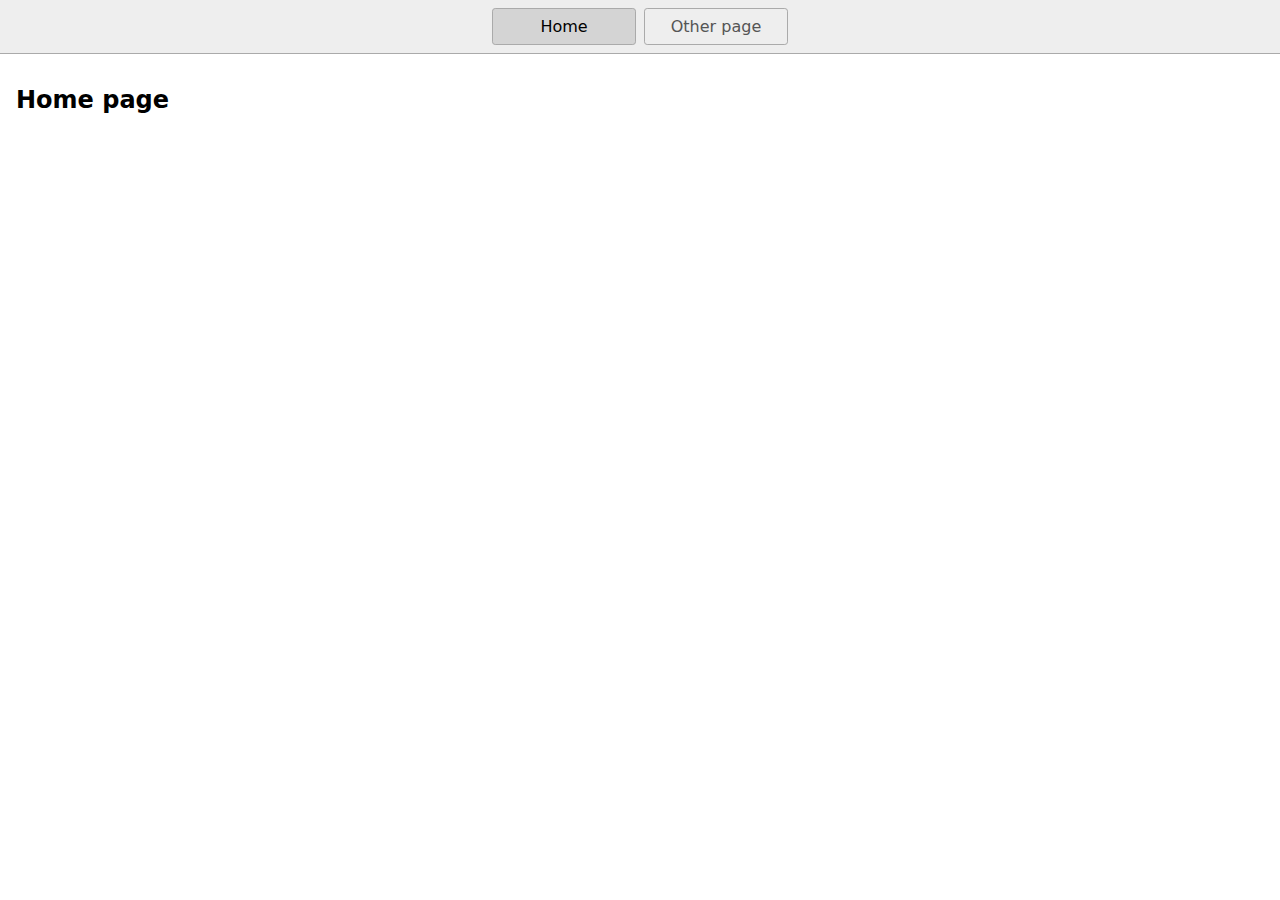
==== index.html @ 3d0e3868 "Initial commit" ====
<!DOCTYPE html>
<html lang="en">
  <head>
    <title>Home</title>
    <meta charset="UTF-8" />
    <meta name="viewport" content="width=device-width" />
    <!--
      Need a visual blank slate?
      Remove all code in `styles.css`!
    -->
    <link rel="stylesheet" href="styles.css" />
    <script type="module" src="script.js"></script>
  </head>
  <body>
      <nav>
      <a href="/" aria-current="page">Home</a>
      <a href="/page2.html">Other page</a>
    </nav>
    <main>
      <h1>Home page</h1>
    </main>

  <!--<h2>Login form</h2>
    <form id="login-form" method="GET">
      <input type="text" name="username">
    </form>

    <input type="text" name="surname" form="login-form">

    <button type="submit" form="login-form">Login</button>
  -->
  
  <!--<h2>HTML Table</h2>

  <table>
    <tr>
      <th>Company</th>
      <th>Contact</th>
      <th>Country</th>
    </tr>
    <tr>
      <td>Alfreds Futterkiste</td>
      <td>Maria Anders</td>
      <td>Germany</td>
    </tr>
    <tr>
      <td>Centro comercial Moctezuma</td>
      <td>Francisco Chang</td>
      <td>Mexico</td>
    </tr>
    <tr>
      <td>Ernst Handel</td>
      <td>Roland Mendel</td>
      <td>Austria</td>
    </tr>
    <tr>
      <td>Island Trading</td>
      <td>Helen Bennett</td>
      <td>UK</td>
    </tr>
    <tr>
      <td>Laughing Bacchus Winecellars</td>
      <td>Yoshi Tannamuri</td>
      <td>Canada</td>
    </tr>
    <tr>
      <td>Magazzini Alimentari Riuniti</td>
      <td>Giovanni Rovelli</td>
      <td>Italy</td>
    </tr>
  </table>
-->
<!--
    <ul >
      <li>first</li>
      <li>second</li>
      <li>therd</li>
    </ul>
    <ul >
      <li>first</li>
      <li>second</li>
      <li>
        <ul>
          <li>first</li>
          <li>second</li>
          <li>therd</li>
        </ul>
      </li>
    </ul>
    <ol type="A">
      <li>first</li>
      <li>second</li>
      <li>therd</li>
    </ol>
      <ol type="i">
      <li>first</li>
      <li>second</li>
      <li>therd</li>
    </ol>
    <ol type="a">
      <li>first</li>
      <li>second</li>
      <li>therd</li>
    </ol>
    <h2>A Description List</h2>

<dl>
  <dt>Coffee</dt>
  <dd>- black hot drink</dd>
  <dt>Milk</dt>
  <dd>- white cold drink</dd>
</dl>
-->

  </body>
</html>
---- styles.css ----
* {
  box-sizing: border-box;
}

body {
  margin: 0;
  font-family: system-ui, sans-serif;
  color: black;
  background-color: white;
}

nav {
  display: flex;
  flex-wrap: wrap;
  align-items: center;
  justify-content: center;
  padding: 0.5rem;
  gap: 0.5rem;
  border-bottom: solid 1px #aaa;
  background-color: #eee;
}

nav a {
  display: inline-block;
  min-width: 9rem;
  padding: 0.5rem;
  border-radius: 0.2rem;
  border: solid 1px #aaa;
  text-align: center;
  text-decoration: none;
  color: #555;
}

nav a[aria-current='page'] {
  color: #000;
  background-color: #d4d4d4;
}

main {
  padding: 1rem;
}

h1 {
  font-weight: bold;
  font-size: 1.5rem;
}

table {
  font-family: arial, sans-serif;
  border-collapse: collapse;
  width: 100%;
}

td, th {
  border: 1px solid #dddddd;
  text-align: left;
  padding: 8px;
}

tr:nth-child(even) {
  background-color: #dddddd;
}
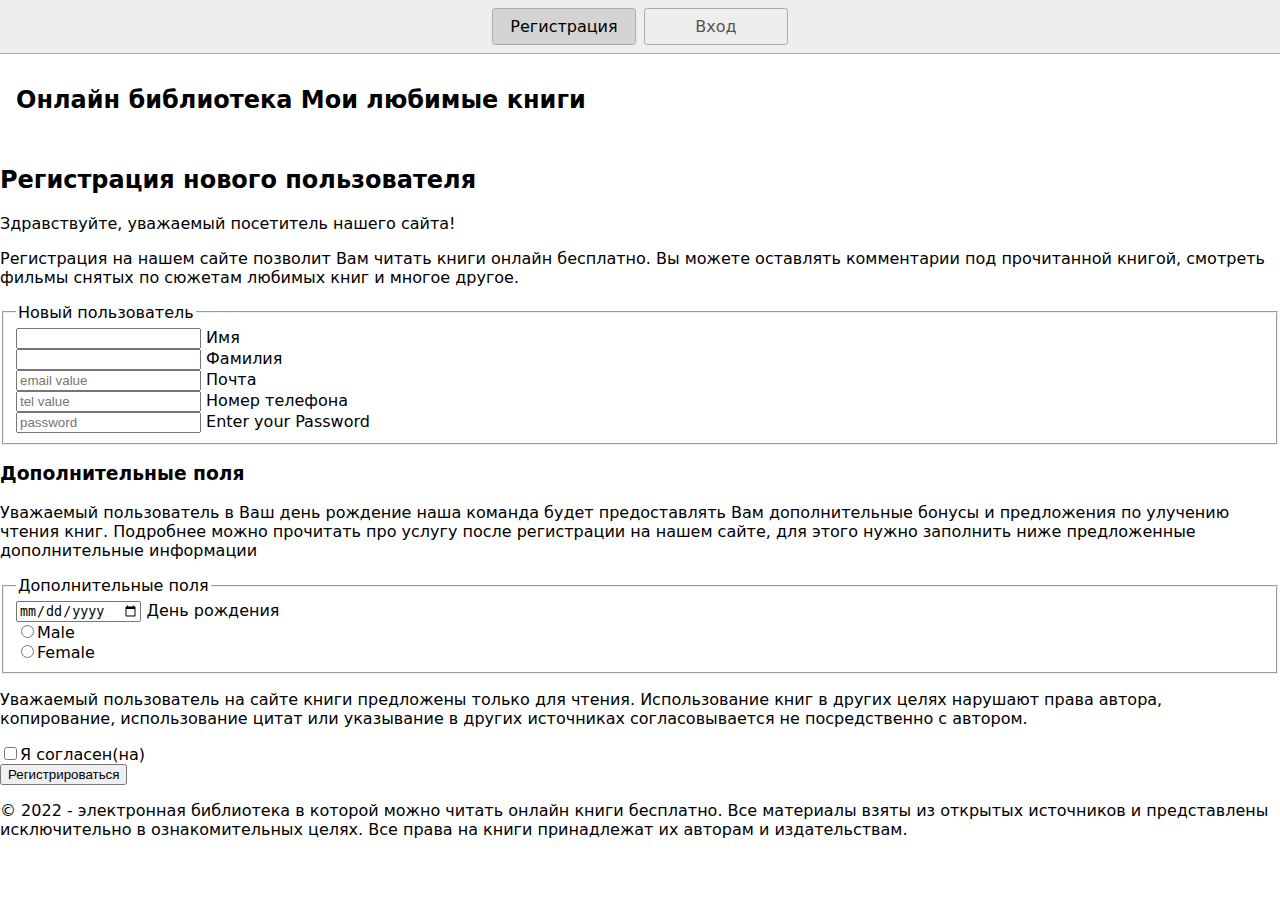
==== commit cc71d349: "3 files modified, 1 added" ====
--- a/index.html
+++ b/index.html
@@ -1,7 +1,7 @@
 <!DOCTYPE html>
 <html lang="en">
   <head>
-    <title>Home</title>
+    <title>Регистрация</title>
     <meta charset="UTF-8" />
     <meta name="viewport" content="width=device-width" />
     <!--
@@ -12,105 +12,80 @@
     <script type="module" src="script.js"></script>
   </head>
   <body>
-      <nav>
-      <a href="/" aria-current="page">Home</a>
-      <a href="/page2.html">Other page</a>
+    <nav>
+      <a href="/" aria-current="page">Регистрация</a>
+      <a href="/page2.html">Вход</a>
     </nav>
     <main>
-      <h1>Home page</h1>
+      <h1>Онлайн библиотека Мои любимые книги</h1>
     </main>
+    <h2>Регистрация нового пользователя</h2>
+    <p>Здравствуйте, уважаемый посетитель нашего сайта!</p>
+    <p>
+      Регистрация на нашем сайте позволит Вам читать книги онлайн бесплатно. Вы
+      можете оставлять комментарии под прочитанной книгой, смотреть фильмы
+      снятых по сюжетам любимых книг и многое другое.
+    </p>
+    <form action="">
+      <fieldset>
+        <legend>Новый пользователь</legend>
+        <label for="firstname"
+          ><input required type="text" id="firstname" name="firstname" />
+          Имя</label
+        >
+        <label for="lastname"
+          ><input required type="text" id="lastname" name="lastname" />
+          Фамилия</label
+        >
+        <label for=""
+          ><input required inputmode="email" placeholder="email value" />
+          Почта</label
+        >
+        <label for=""
+          ><input required inputmode="tel" placeholder="tel value" /> Номер
+          телефона</label
+        >
+        <label for="password">
+          <input required type="password" placeholder="password" required/>
+          Enter your Password</label>
+      </fieldset>
+      <h3>Дополнительные поля</h3>
+      <p>
+        Уважаемый пользователь в Ваш день рождение наша команда будет
+        предоставлять Вам дополнительные бонусы и предложения по улучению чтения
+        книг. Подробнее можно прочитать про услугу после регистрации на нашем
+        сайте, для этого нужно заполнить ниже предложенные дополнительные
+        информации
+      </p>
+      <fieldset>
+        <legend>Дополнительные поля</legend>
+        <label for=""><input required type="date" /> День рождения</label>
+        <label for="male"
+          ><input required type="radio" name="gender" />Male</label
+        >
+        <label for="female"
+          ><input required type="radio" name="gender" />Female</label
+        >
+      </fieldset>
+      <p>
+        Уважаемый пользователь на сайте книги предложены только для чтения.
+        Использование книг в других целях нарушают права автора, копирование,
+        использование цитат или указывание в других источниках согласовывается
+        не посредственно с автором.
+      </p>
+      <label for="yes"><input required type="checkbox" />Я согласен(на)</label>
 
-  <!--<h2>Login form</h2>
-    <form id="login-form" method="GET">
-      <input type="text" name="username">
+      <a href="page2.html">
+      <button class="btn btn-primary">Регистрироваться</button>
+  </a>
     </form>
-
-    <input type="text" name="surname" form="login-form">
-
-    <button type="submit" form="login-form">Login</button>
-  -->
-  
-  <!--<h2>HTML Table</h2>
-
-  <table>
-    <tr>
-      <th>Company</th>
-      <th>Contact</th>
-      <th>Country</th>
-    </tr>
-    <tr>
-      <td>Alfreds Futterkiste</td>
-      <td>Maria Anders</td>
-      <td>Germany</td>
-    </tr>
-    <tr>
-      <td>Centro comercial Moctezuma</td>
-      <td>Francisco Chang</td>
-      <td>Mexico</td>
-    </tr>
-    <tr>
-      <td>Ernst Handel</td>
-      <td>Roland Mendel</td>
-      <td>Austria</td>
-    </tr>
-    <tr>
-      <td>Island Trading</td>
-      <td>Helen Bennett</td>
-      <td>UK</td>
-    </tr>
-    <tr>
-      <td>Laughing Bacchus Winecellars</td>
-      <td>Yoshi Tannamuri</td>
-      <td>Canada</td>
-    </tr>
-    <tr>
-      <td>Magazzini Alimentari Riuniti</td>
-      <td>Giovanni Rovelli</td>
-      <td>Italy</td>
-    </tr>
-  </table>
--->
-<!--
-    <ul >
-      <li>first</li>
-      <li>second</li>
-      <li>therd</li>
-    </ul>
-    <ul >
-      <li>first</li>
-      <li>second</li>
-      <li>
-        <ul>
-          <li>first</li>
-          <li>second</li>
-          <li>therd</li>
-        </ul>
-      </li>
-    </ul>
-    <ol type="A">
-      <li>first</li>
-      <li>second</li>
-      <li>therd</li>
-    </ol>
-      <ol type="i">
-      <li>first</li>
-      <li>second</li>
-      <li>therd</li>
-    </ol>
-    <ol type="a">
-      <li>first</li>
-      <li>second</li>
-      <li>therd</li>
-    </ol>
-    <h2>A Description List</h2>
-
-<dl>
-  <dt>Coffee</dt>
-  <dd>- black hot drink</dd>
-  <dt>Milk</dt>
-  <dd>- white cold drink</dd>
-</dl>
--->
-
+    <footer>
+      <p>
+        © 2022 - электронная библиотека в которой можно читать онлайн книги
+        бесплатно. Все материалы взяты из открытых источников и представлены
+        исключительно в ознакомительных целях. Все права на книги принадлежат их
+        авторам и издательствам.
+      </p>
+    </footer>
   </body>
 </html>
--- a/styles.css
+++ b/styles.css
@@ -59,4 +59,22 @@
 
 tr:nth-child(even) {
   background-color: #dddddd;
+}
+table {
+  font-family: arial, sans-serif;
+  border-collapse: collapse;
+  width: 100%;
+}
+
+td, th {
+  border: 1px solid #dddddd;
+  text-align: left;
+  padding: 8px;
+}
+
+tr:nth-child(even) {
+  background-color: #dddddd;
+}
+label {
+  display:block;
 }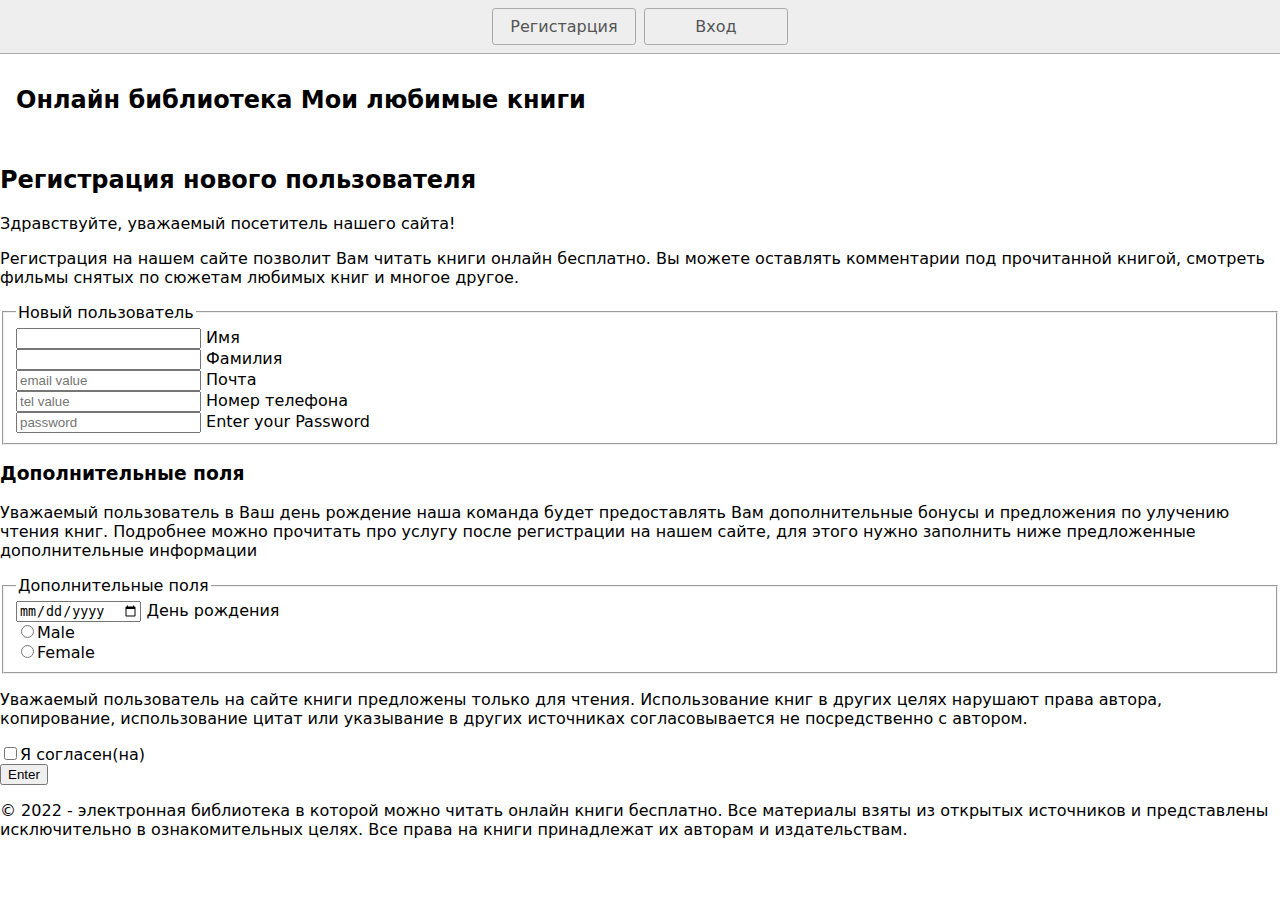
==== commit 3e09431b: "3 files modified" ====
--- a/index.html
+++ b/index.html
@@ -13,8 +13,8 @@
   </head>
   <body>
     <nav>
-      <a href="/" aria-current="page">Регистрация</a>
-      <a href="/page2.html">Вход</a>
+      <a href="./register.html">Регистарция</a>
+      <a href="page2.html" aria-current="page2">Вход</a>
     </nav>
     <main>
       <h1>Онлайн библиотека Мои любимые книги</h1>
@@ -46,8 +46,9 @@
           телефона</label
         >
         <label for="password">
-          <input required type="password" placeholder="password" required/>
-          Enter your Password</label>
+          <input required type="password" placeholder="password" required />
+          Enter your Password</label
+        >
       </fieldset>
       <h3>Дополнительные поля</h3>
       <p>
@@ -75,9 +76,9 @@
       </p>
       <label for="yes"><input required type="checkbox" />Я согласен(на)</label>
 
-      <a href="page2.html">
-      <button class="btn btn-primary">Регистрироваться</button>
-  </a>
+      <a href="page3.html" aria-current="page3" class="btn btn-primary">
+        <button class="btn btn-primary">Enter</button>
+      </a>
     </form>
     <footer>
       <p>
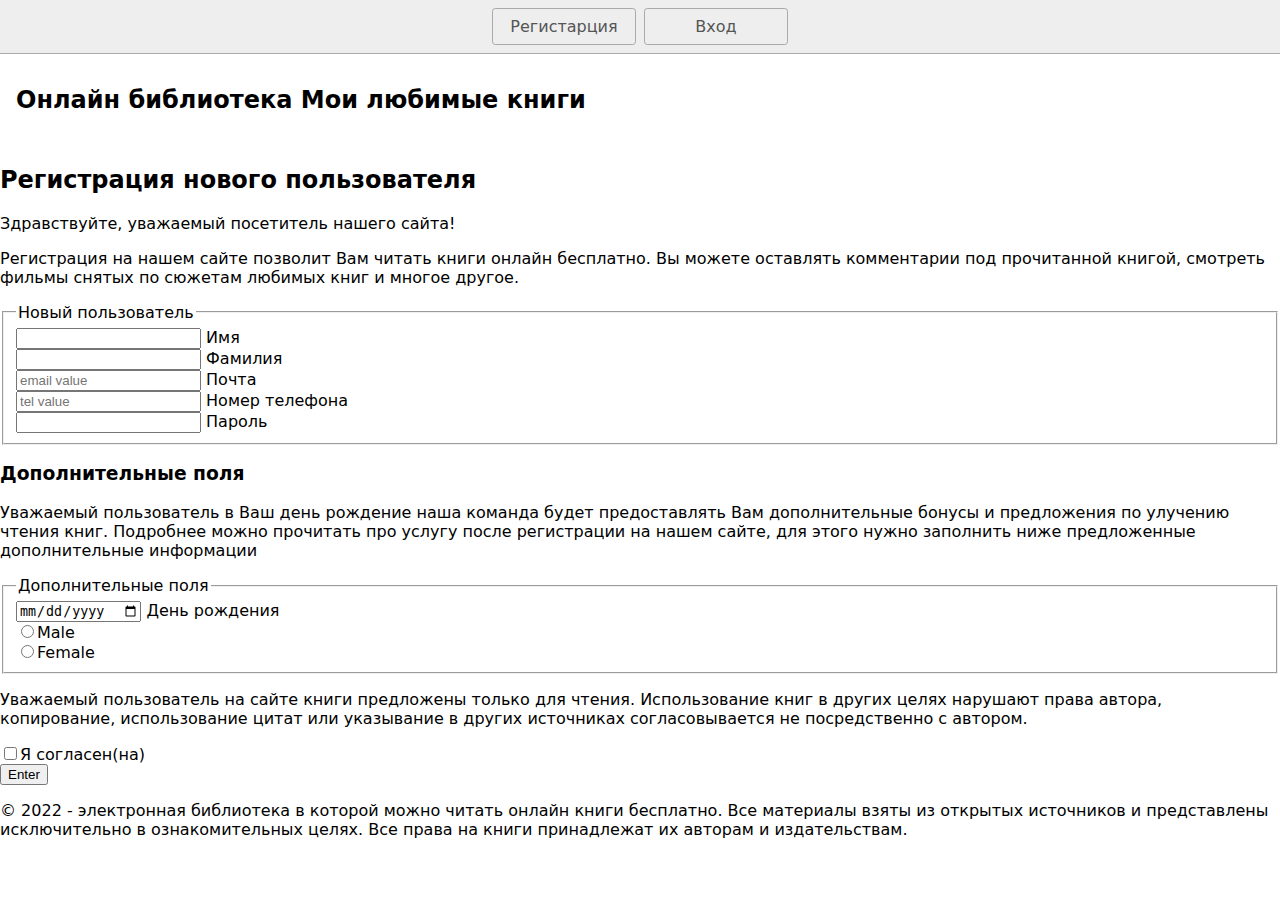
==== commit ba5e7941: "3 files modified" ====
--- a/index.html
+++ b/index.html
@@ -13,7 +13,7 @@
   </head>
   <body>
     <nav>
-      <a href="./register.html">Регистарция</a>
+      <a href="index.html" >Регистарция</a>
       <a href="page2.html" aria-current="page2">Вход</a>
     </nav>
     <main>
@@ -26,7 +26,7 @@
       можете оставлять комментарии под прочитанной книгой, смотреть фильмы
       снятых по сюжетам любимых книг и многое другое.
     </p>
-    <form action="">
+    <form action="./page2.html">
       <fieldset>
         <legend>Новый пользователь</legend>
         <label for="firstname"
@@ -46,8 +46,8 @@
           телефона</label
         >
         <label for="password">
-          <input required type="password" placeholder="password" required />
-          Enter your Password</label
+          <input required type="password" id="password" name="password" />
+          Пароль</label
         >
       </fieldset>
       <h3>Дополнительные поля</h3>
@@ -76,9 +76,8 @@
       </p>
       <label for="yes"><input required type="checkbox" />Я согласен(на)</label>
 
-      <a href="page3.html" aria-current="page3" class="btn btn-primary">
-        <button class="btn btn-primary">Enter</button>
-      </a>
+      <button type="submit">Enter</button>
+     
     </form>
     <footer>
       <p>
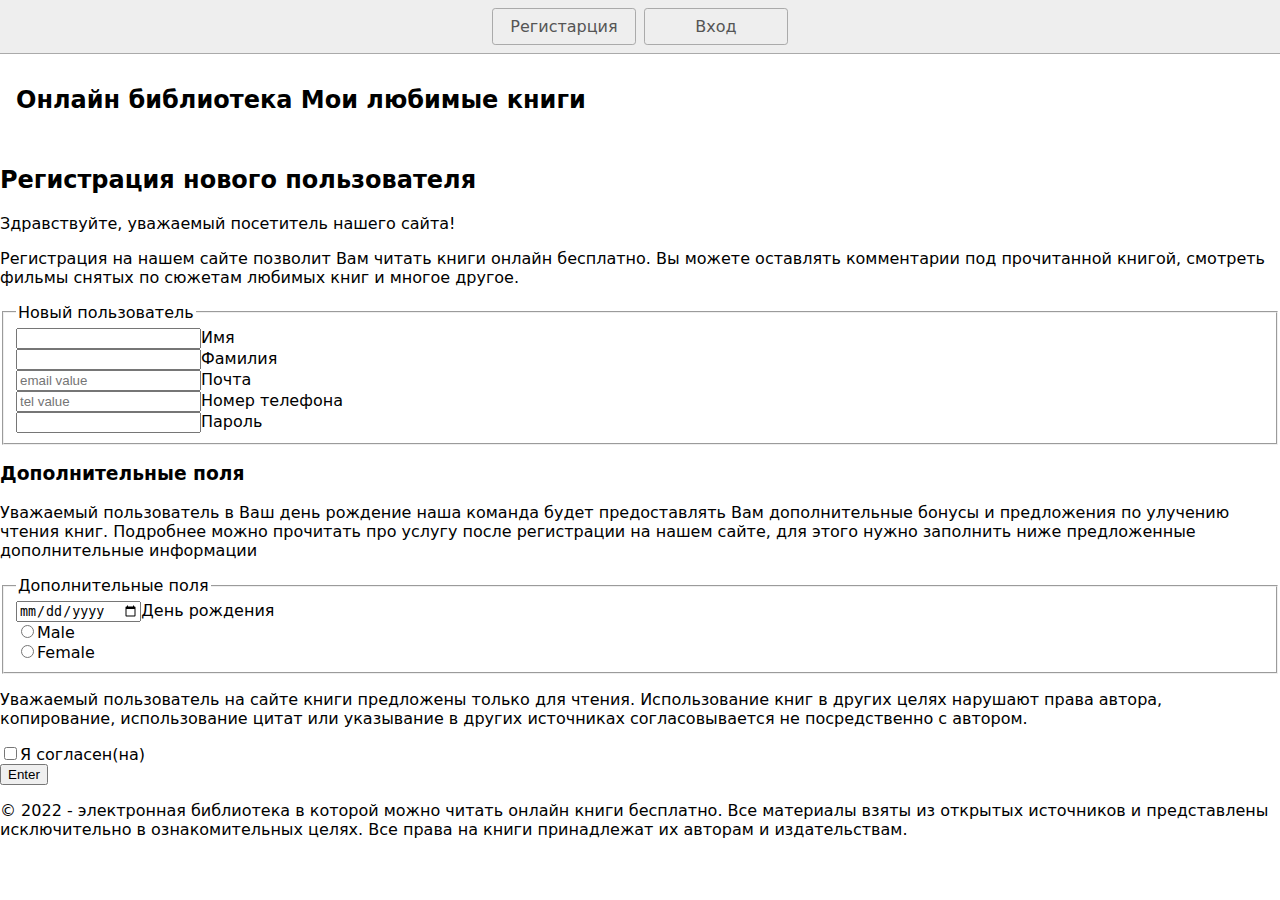
==== commit 940cd308: "3 files modified" ====
--- a/index.html
+++ b/index.html
@@ -29,26 +29,11 @@
     <form action="./page2.html">
       <fieldset>
         <legend>Новый пользователь</legend>
-        <label for="firstname"
-          ><input required type="text" id="firstname" name="firstname" />
-          Имя</label
-        >
-        <label for="lastname"
-          ><input required type="text" id="lastname" name="lastname" />
-          Фамилия</label
-        >
-        <label for=""
-          ><input required inputmode="email" placeholder="email value" />
-          Почта</label
-        >
-        <label for=""
-          ><input required inputmode="tel" placeholder="tel value" /> Номер
-          телефона</label
-        >
-        <label for="password">
-          <input required type="password" id="password" name="password" />
-          Пароль</label
-        >
+        <label for="firstname"><input required type="text" id="firstname" name="firstname"/>Имя</label>
+        <label for="lastname"><input required type="text" id="lastname" name="lastname" />Фамилия</label>
+        <label for=""><input required inputmode="email" placeholder="email value" />Почта</label>
+        <label for=""><input required inputmode="tel" placeholder="tel value" />Номер телефона</label>
+        <label for="password"><input required type="password" id="password" name="password" />Пароль</label>
       </fieldset>
       <h3>Дополнительные поля</h3>
       <p>
@@ -60,13 +45,9 @@
       </p>
       <fieldset>
         <legend>Дополнительные поля</legend>
-        <label for=""><input required type="date" /> День рождения</label>
-        <label for="male"
-          ><input required type="radio" name="gender" />Male</label
-        >
-        <label for="female"
-          ><input required type="radio" name="gender" />Female</label
-        >
+        <label for=""><input required type="date" />День рождения</label>
+        <label for="male"><input required type="radio" name="gender" />Male</label>
+        <label for="female"><input required type="radio" name="gender" />Female</label>
       </fieldset>
       <p>
         Уважаемый пользователь на сайте книги предложены только для чтения.
